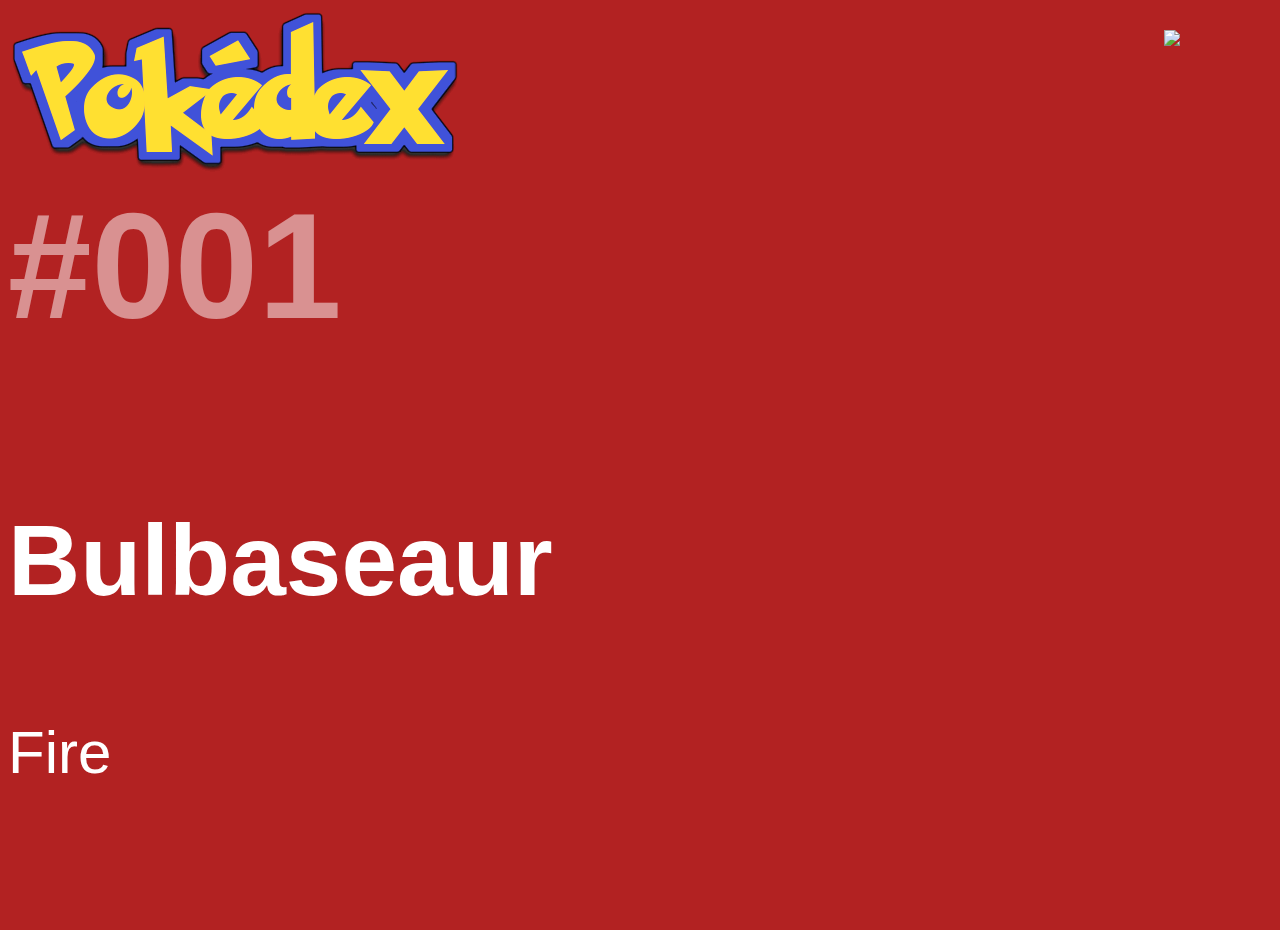
==== bulbaseaur.html @ b8c9f210 "." ====
<!DOCTYPE html>
<html lang="en">
<head>
    <meta charset="UTF-8">
    <meta http-equiv="X-UA-Compatible" content="IE=edge">
    <meta name="viewport" content="width=device-width, initial-scale=1.0">
    <link rel="stylesheet" href="style.css">
    <!-- Icons -->
    <script src="https://kit.fontawesome.com/8f46681b14.js" crossorigin="anonymous"></script>
    <title>Document</title>
</head>
<body class="fires">
    <nav>
        <a href="index.html">
            <img href="index.html" src="/images/pokedex.png" alt="">
        </a>
    </nav>
    <div class="pokemon-full">

    <div class="leftarrow">
        <i id="leftarrow"class="fa-solid fa-chevron-left fa-10x"></i>
    </div>

        <img class="pokemon-img" src="https://raw.githubusercontent.com/PokeAPI/sprites/master/sprites/pokemon/1.png">
        <div class="poke-info">
            <p class="num-id">#001</p>
            <h3 class="poke-name">Bulbaseaur</h3>
            <p class="full-type">Fire</p>
        </div>
        
    </div>



    <script src="script.js"></script>
</body>
</html>
---- style.css ----
.main{
    display: flex;
    flex-direction: column;
    align-items: center;
    justify-content: center;
    margin: 0;
}

h1{
    letter-spacing: 3px;
}

.main{
    background :linear-gradient(360deg, #333 0%, #000 100%);;
}

.poke-container {
    display:flex;
    flex-wrap: wrap;
    align-items: space-between;
    justify-content: center;
    margin: 0 auto;
    max-width: 1200px;
}

.pokemon{
    background-color: #eee;
    border-radius: 10px;
    box-shadow: 0 3px 15px rgba(100, 100, 100, 0.5);
    margin: 10px;
    padding: 20px;
    text-align: center;
}

.pokemon .img-container{
    background-color: rgba(255, 255, 255, 0.6);
    border-radius: 50%;
    width: 120px;
    height: 120px;
    text-align: center;
}

.pokemon .img-container img {
    max-width: 90%;
    margin-top: 20px;
}

.pokemon .info .number{
    background-color: rgba(0, 0, 0, 0.1);
    padding: 5px 10px;
    border-radius: 10px;
    font-size: 0.9em;
}

.pokemon .info .name{
margin: 15px 0 7px;
}

.card-btn{
    background-color: transparent;
    border: none;
}

.card-btn :hover{

cursor: pointer;
}

/* Page two */

.fires{
    background-color: firebrick;
    display: flexbox;
    position: relativeS;
}

.pokemon-full{
    display: grid;
}


#leftarrow{
 
}



.num-id{
    font-size: 150px;
    font-family: 'Gill Sans', 'Gill Sans MT', Calibri, 'Trebuchet MS', sans-serif;
    font-weight: bolder;
    color: rgba(255, 255, 255, 0.5);;
    margin-top: 0%;

}

.poke-name{
    font-size: 100px;
    font-family: 'Gill Sans', 'Gill Sans MT', Calibri, 'Trebuchet MS', sans-serif;
    font-weight: bolder;
    color: white;
}

.full-type{
    font-size: 60px;
    font-family: 'Gill Sans', 'Gill Sans MT', Calibri, 'Trebuchet MS', sans-serif;
    color: white;

}

.pokemon-img{
    height: 900px;
    position: absolute;
    right: 100px;
    top: 30px;
}
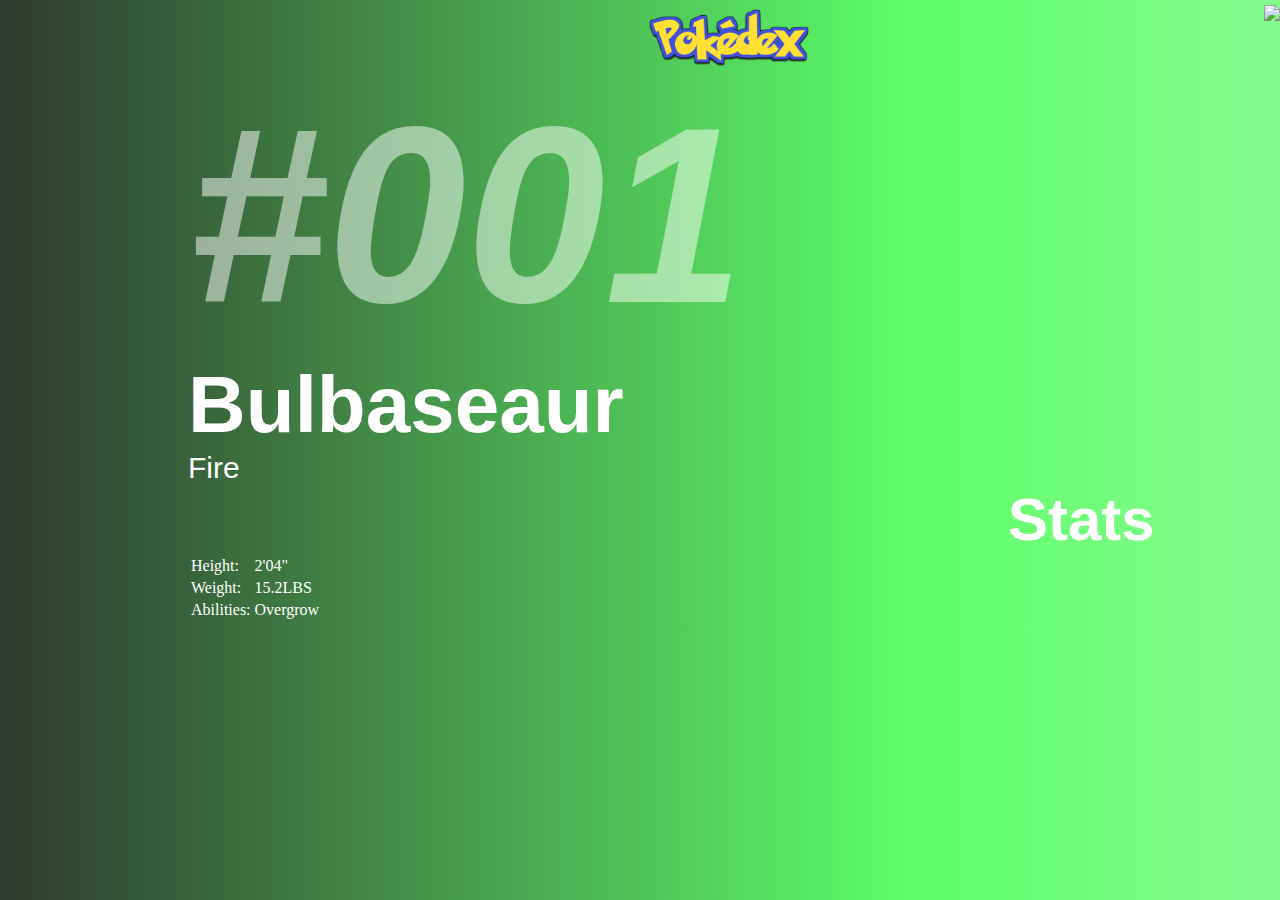
==== commit 63932d02: ".." ====
--- a/bulbaseaur.html
+++ b/bulbaseaur.html
@@ -10,15 +10,15 @@
     <title>Document</title>
 </head>
 <body class="fires">
-    <nav>
-        <a href="index.html">
-            <img href="index.html" src="/images/pokedex.png" alt="">
+    <nav class="logo2">
+        <a class="logo" href="index.html">
+            <img   href="index.html" src="/images/pokedex.png" alt="">
         </a>
     </nav>
     <div class="pokemon-full">
 
     <div class="leftarrow">
-        <i id="leftarrow"class="fa-solid fa-chevron-left fa-10x"></i>
+        <i id="leftarrow"class="fa-solid fa-chevron-left fa-8x"></i>
     </div>
 
         <img class="pokemon-img" src="https://raw.githubusercontent.com/PokeAPI/sprites/master/sprites/pokemon/1.png">
@@ -26,6 +26,25 @@
             <p class="num-id">#001</p>
             <h3 class="poke-name">Bulbaseaur</h3>
             <p class="full-type">Fire</p>
+            <h4>
+                Stats
+            </h4>
+            <div class="attributes">
+                <table>
+                    <tr>
+                        <td>Height:</td>
+                        <td>2'04"</td>
+                    </tr>
+                    <tr>
+                        <td>Weight:</td>
+                        <td>15.2LBS</td>
+                    </tr>
+                    <tr>
+                        <td>Abilities:</td>
+                        <td>Overgrow</td>
+                    </tr>
+                </table>
+            </div>
         </div>
         
     </div>
--- a/style.css
+++ b/style.css
@@ -68,49 +68,82 @@
 
 /* Page two */
 
+
+.logo img{
+    height: 60px;
+    padding-left: 40rem;
+}
+
 .fires{
-    background-color: firebrick;
-    display: flexbox;
-    position: relativeS;
+    background: linear-gradient(90deg, rgba(47,57,48,1) 0%, rgba(93,254,104,1) 71%, rgba(131,251,139,1) 98%);
+
+    
+ 
 }
 
 .pokemon-full{
-    display: grid;
+    
 }
 
 
 #leftarrow{
- 
+ position: absolute;
+ top: 400px;
+}
+
+.num-id,
+.poke-name,
+.full-type{
+    margin: 0px 10px 0px 180px;
+  
+}
+
+.poke-info h4{
+    margin: auto ;
+    padding: 0 0 0 1000px;
+    font-size: 60px;
+    color: white;
+    font-weight: 600;
+    font-family: 'Gill Sans', 'Gill Sans MT', Calibri, 'Trebuchet MS', sans-serif;
+
 }
 
 
 
 .num-id{
-    font-size: 150px;
+    font-size: 250px;
     font-family: 'Gill Sans', 'Gill Sans MT', Calibri, 'Trebuchet MS', sans-serif;
     font-weight: bolder;
+    font-style: italic;
     color: rgba(255, 255, 255, 0.5);;
-    margin-top: 0%;
+    overflow-x: hidden;
 
 }
 
 .poke-name{
-    font-size: 100px;
+    font-size: 80px;
     font-family: 'Gill Sans', 'Gill Sans MT', Calibri, 'Trebuchet MS', sans-serif;
     font-weight: bolder;
     color: white;
 }
 
 .full-type{
-    font-size: 60px;
+    font-size: 30px;
     font-family: 'Gill Sans', 'Gill Sans MT', Calibri, 'Trebuchet MS', sans-serif;
     color: white;
 
 }
 
 .pokemon-img{
-    height: 900px;
+    height: 500px;
     position: absolute;
-    right: 100px;
-    top: 30px;
+    right: 0px;
+    top: 5px;
+    overflow-x: hidden;
+}
+
+.attributes{
+    margin: auto;
+    padding-left: 180px;
+    color: white;
 }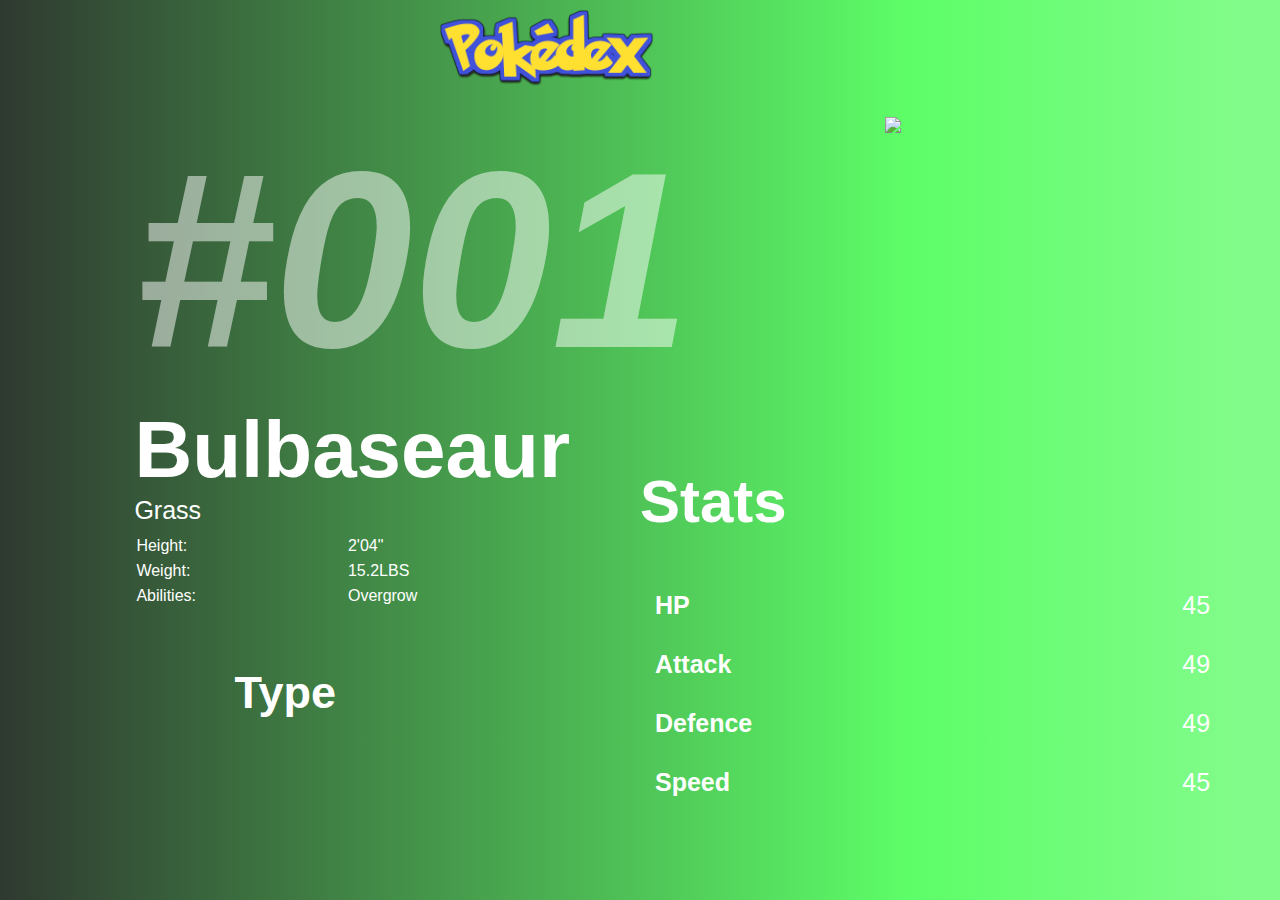
==== commit 670b9c7e: "." ====
--- a/bulbaseaur.html
+++ b/bulbaseaur.html
@@ -10,47 +10,123 @@
     <title>Document</title>
 </head>
 <body class="fires">
-    <nav class="logo2">
-        <a class="logo" href="index.html">
-            <img   href="index.html" src="/images/pokedex.png" alt="">
-        </a>
-    </nav>
+    <div class="container">
+        <!-- Navigation Menu -->
+        
+        <nav class="logo2">
+            <div class="nav-container">
+
+                <button onclick="myFunction()" id="poke-menu" class="poke-menu dropbtn">
+                    <i class="fa-brands fa-microsoft fa-4x"></i>
+                </button>
+                <a class="logo" href="index.html">
+                    <img   href="index.html" src="/images/pokedex.png" alt="">
+                </a>
+            </div>
+        </nav>
+        <div id="square" class="square">
+           
+        </div>
+                <!-- Front and back arrows -->
+            <span class="leftarrow">
+                <button class="btnarrows desktop">
+                    <i id="leftarrow"class="fa-solid fa-chevron-left fa-8x "></i>
+                </button>
+                <button class="btnarrows tablet">
+                    <i id="leftarrow"class="fa-solid fa-chevron-left fa-6x "></i>
+                </button>
+                <button class="btnarrows mobile">
+                    <i id="leftarrow"class="fa-solid fa-chevron-left fa-4x "></i>
+                </button>
+            </span>
+            
+            <span class="rightarrow">
+                <button class="btnarrows desktop">
+                    <i id="rightarrow"class="fa-solid fa-chevron-right fa-8x "></i>
+                </button>
+                <button class="btnarrows tablet">
+                    <i id="rightarrow"class="fa-solid fa-chevron-right fa-6x "></i>
+                </button>
+                <button class="btnarrows mobile">
+                    <i id="rightarrow"class="fa-solid fa-chevron-right fa-4x"></i>
+                </button>
+            </span>
+
+            <!-- Pokemon information -->
     <div class="pokemon-full">
+            <img class="pokemon-img bounce-1" src="https://raw.githubusercontent.com/PokeAPI/sprites/master/sprites/pokemon/1.png">
+            <div class="poke-info">
+                <div class="leftside">
+                    
+                    <p class="num-id">#001</p>
+                    <h3 class="poke-name">Bulbaseaur</h3>
+                    <p class="full-type">Grass</p>
+                    
+                    <div class="attributes">
+                        <table>
+                            <tr>
+                                <td>Height:</td>
+                                <td>2'04"</td>
+                            </tr>
+                            <tr>
+                                <td>Weight:</td>
+                                <td>15.2LBS</td>
+                            </tr>
+                            <tr>
+                                <td>Abilities:</td>
+                                <td>Overgrow</td>
+                            </tr>
+                        </table>
+                    </div>
+                </div>    
+            </div>
+            <div class="types">
+                <h5>Type</h5>
+                <img class="typesymbol" src="/images/grasstype-removebg-preview.png" alt="">
+            </div>
 
-    <div class="leftarrow">
-        <i id="leftarrow"class="fa-solid fa-chevron-left fa-8x"></i>
-    </div>
+            <div class="rightside">
+                    
+                <h4>
+                    Stats
+                </h4>
+                <div class="attribute-chart">
+                <h6 class="stat-title">
+                    HP
+                </h6>
+                <p class="stats-number">
+                    45
+                </p>
+                <h6 class="stat-title">
+                    Attack
+                </h6>
+                <p class="stats-number">
+                    49
+                </p>
+                <h6 class="stat-title">
+                    Defence
+                </h6>
+                <p class="stats-number">
+                    49
+                </p>
+                <h6 class="stat-title">
+                    Speed
+                </h6>
+                <p class="stats-number">
+                    45
+                </p>
+                </div>
+            </div>
 
-        <img class="pokemon-img" src="https://raw.githubusercontent.com/PokeAPI/sprites/master/sprites/pokemon/1.png">
-        <div class="poke-info">
-            <p class="num-id">#001</p>
-            <h3 class="poke-name">Bulbaseaur</h3>
-            <p class="full-type">Fire</p>
-            <h4>
-                Stats
-            </h4>
-            <div class="attributes">
-                <table>
-                    <tr>
-                        <td>Height:</td>
-                        <td>2'04"</td>
-                    </tr>
-                    <tr>
-                        <td>Weight:</td>
-                        <td>15.2LBS</td>
-                    </tr>
-                    <tr>
-                        <td>Abilities:</td>
-                        <td>Overgrow</td>
-                    </tr>
-                </table>
-            </div>
+            
+
         </div>
         
     </div>
-
-
-
+    
+    
+    
+    
     <script src="script.js"></script>
 </body>
 </html>--- a/style.css
+++ b/style.css
@@ -56,68 +56,150 @@
 margin: 15px 0 7px;
 }
 
-.card-btn{
-    background-color: transparent;
+#card-btn {
+    background-color: none;
     border: none;
 }
 
-.card-btn :hover{
-
+#card-btn :hover{
 cursor: pointer;
 }
 
 /* Page two */
 
-
-.logo img{
-    height: 60px;
-    padding-left: 40rem;
-}
-
+.square{
+    display: none;
+    height: 500px;
+  width: 900px;
+  background-color: #555;
+  position: absolute;
+  left: 150px;
+  top: 130px;
+}
+.show{
+    display: block;
+}
 .fires{
+    display: flex;
+    height: 100%;
     background: linear-gradient(90deg, rgba(47,57,48,1) 0%, rgba(93,254,104,1) 71%, rgba(131,251,139,1) 98%);
-
+}
+.container{
+    display: grid;
+    width: 100%;
+ 
+    grid-template-columns: 10% 80% 10%;
+    grid-template-rows: 15% 40rem 15%;
+    grid-template-areas: ". nav ."
+                         "left stats right";
+}
+
+.poke-menu{
+    padding: 0px 0px 0px 0px;
+    background: none;
+    border: none;
+    position: relative;
+    bottom: 20px;
+}
+.poke-menu:hover{
+    cursor: pointer;
+}
+
+.poke-menu button{
+    margin-bottom: 100px;
     
- 
+}
+
+.logo2{
+   grid-area: nav;
+  margin-left: 300px;
+}
+.logo2 img{
+    height: 80px;
+
+}
+
+.nav-container{
+    align-content: center;
+}
+
+.tablet{
+    display: none;
+}
+
+.mobile{
+    display: none;
+}
+
+.rightarrow{
+    grid-area: right;
+    margin: auto;
+}
+
+.leftarrow{
+    grid-area: left;
+    margin: auto;
+}
+
+.btnarrows{
+    background: none;
+    border: none;
+}
+
+.btnarrows:hover{
+    color: whitesmoke;
 }
 
 .pokemon-full{
+    display: grid;
+    grid-template-columns: 50% 50%;
+    grid-template-rows: 50% 50%;
+    grid-template-areas: "info picture"
+                         ". statsgrid";
+    grid-area: stats;
+}
+
+
+
+.poke-info{
+    grid-area: info;
+}
+
+.rightside h4{
+    margin-top: 30px;
+    margin-bottom: 40px;
+    font-size: 60px;
+    color: white;
+    font-weight: 600;
+    font-family: 'Gill Sans', 'Gill Sans MT', Calibri, 'Trebuchet MS', sans-serif;
     
 }
-
-
-#leftarrow{
- position: absolute;
- top: 400px;
-}
-
-.num-id,
-.poke-name,
-.full-type{
-    margin: 0px 10px 0px 180px;
-  
-}
-
-.poke-info h4{
-    margin: auto ;
-    padding: 0 0 0 1000px;
-    font-size: 60px;
-    color: white;
-    font-weight: 600;
-    font-family: 'Gill Sans', 'Gill Sans MT', Calibri, 'Trebuchet MS', sans-serif;
-
-}
-
-
-
 .num-id{
     font-size: 250px;
     font-family: 'Gill Sans', 'Gill Sans MT', Calibri, 'Trebuchet MS', sans-serif;
     font-weight: bolder;
     font-style: italic;
-    color: rgba(255, 255, 255, 0.5);;
-    overflow-x: hidden;
-
+    color: rgba(255, 255, 255, 0.5);
+    margin: 0;
+}
+
+.pokemon-img {
+    margin: auto;
+    height: 500px;
+    grid-area: picture;
+    animation-duration: 1s;
+    animation-iteration-count: infinite;
+    transform-origin: bottom;
+}
+
+.bounce-1 {
+    animation-name: bounce-1;
+    animation-timing-function: linear;
+}
+@keyframes bounce-1 {
+    0%   { transform: translateY(0); }
+    50%  { transform: translateY(-30px); }
+    100% { transform: translateY(0); }
 }
 
 .poke-name{
@@ -125,25 +207,207 @@
     font-family: 'Gill Sans', 'Gill Sans MT', Calibri, 'Trebuchet MS', sans-serif;
     font-weight: bolder;
     color: white;
+    margin: 0;
 }
 
 .full-type{
-    font-size: 30px;
-    font-family: 'Gill Sans', 'Gill Sans MT', Calibri, 'Trebuchet MS', sans-serif;
-    color: white;
-
-}
-
-.pokemon-img{
-    height: 500px;
-    position: absolute;
-    right: 0px;
-    top: 5px;
-    overflow-x: hidden;
+    font-size: 25px;
+    font-family: 'Gill Sans', 'Gill Sans MT', Calibri, 'Trebuchet MS', sans-serif;
+    color: white;
+    margin: 0 0 10px 0;
 }
 
 .attributes{
     margin: auto;
-    padding-left: 180px;
-    color: white;
+    color: white;
+    font-family: 'Gill Sans', 'Gill Sans MT', Calibri, 'Trebuchet MS', sans-serif;
+}
+.attributes tr td{
+    padding: 0px 150px 5px 0px;
+}
+.rightside{
+    grid-area: statsgrid;
+    
+}
+.types{
+    margin-left: 100px;
+}
+
+.types h5{
+    margin-top: 230px;
+    margin-bottom: 25px;
+    font-size: 45px;
+    font-family: 'Gill Sans', 'Gill Sans MT', Calibri, 'Trebuchet MS', sans-serif;
+    color: white;
+}
+
+.typesymbol{
+    height: 100px;
+}
+
+.attribute-chart{
+    display: grid;
+    grid-template-columns: 1fr 1fr;
+    column-gap: 400px;
+}
+.stat-title{
+    font-family: 'Gill Sans', 'Gill Sans MT', Calibri, 'Trebuchet MS', sans-serif;
+    color: white;
+    font-size: 25px;
+    margin: 15px;
+}
+.stats-number{
+    font-family: 'Gill Sans', 'Gill Sans MT', Calibri, 'Trebuchet MS', sans-serif;
+    color: white;
+    font-size: 25px;
+    margin: 15px;
+}
+
+/* TABLET MEADIA QUERIES */
+
+@media only screen and (min-width:607px) and (max-width: 1024px) {
+    .logo2{
+        margin-left:200px;
+    }
+
+    .desktop{
+        display: none;
+    }
+    .tablet{
+        display: block;
+    }
+    
+    .num-id{
+    font-size: 150px;
+    }
+
+    .poke-name{
+        font-size: 60px;
+    }
+
+    .full-type{
+        font-size: 20px;
+    }
+
+    .attributes tr td{
+        padding: 0px 90px 5px 0px;
+    }
+
+    .pokemon-img {
+        height: 400px;
+    }
+
+    .types{
+        margin-left: 60px;
+    }
+
+    .types h5{
+        margin-top: 100px;
+
+    }
+
+    .rightside h4{
+        font-size: 40px;
+        margin: 70px 0px 10px 0px;
+    }
+
+    .attribute-chart{
+        column-gap: 150px;
+    }
+
+    .stat-title{
+        font-size: 18px;
+    }
+
+    .stats-number{
+        font-size: 20px;
+    }
+}
+
+@media only screen and  (max-width: 606px) {
+    .mobile{
+        display: block;
+    }
+    .logo2{
+        margin-left: 0px;
+        display: flex;
+        align-items: center;
+        justify-content: center;
+    }
+
+    .pokemon-full{
+        grid-template-areas: "info picture"
+        "types types"
+        "statsgrid statsgrid";
+       grid-template-rows: 1fr 1fr 1fr; 
+    }
+
+   
+
+    .desktop{
+        display: none;
+    }
+    .tablet{
+        display: none;
+    }
+    
+    .num-id{
+    font-size: 80px;
+    }
+
+    .poke-name{
+        font-size: 35px;
+    }
+
+    .full-type{
+        font-size: 18px;
+    }
+
+    .attributes tr td{
+        padding: 0px 40px 5px 0px;
+    }
+
+    .pokemon-img {
+        height: 250px;
+    }
+    .types{
+        margin-left: 25px;
+       grid-area: types;
+    }
+
+    .types h5{
+        font-size: 25px;
+        margin-top: 0px;
+        display: flex;
+        align-items: center;
+        justify-content: center;
+
+    }
+
+    .typesymbol{
+        height: 80px;
+        
+    }
+
+
+
+    .rightside h4{
+        font-size: 30px;
+        margin: 70px 0px 10px 0px;
+        display: flex;
+        align-items: center;
+        justify-content: center;
+    }
+
+    .attribute-chart{
+        column-gap: 150px;
+    }
+
+    .stat-title{
+        font-size: 18px;
+    }
+
+    .stats-number{
+        font-size: 20px;
+    }
 }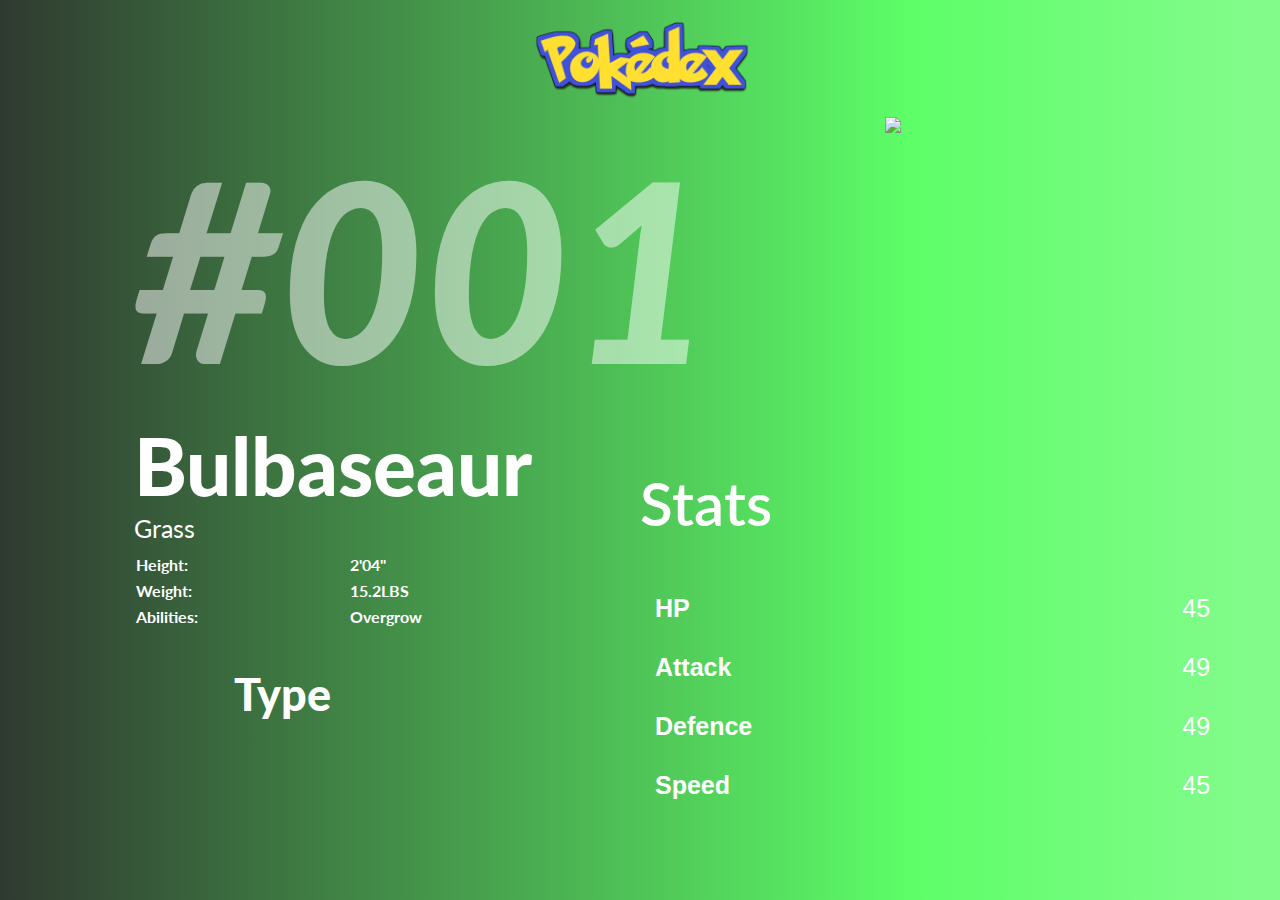
==== commit 54164d45: "completes assignment" ====
--- a/bulbaseaur.html
+++ b/bulbaseaur.html
@@ -7,6 +7,8 @@
     <link rel="stylesheet" href="style.css">
     <!-- Icons -->
     <script src="https://kit.fontawesome.com/8f46681b14.js" crossorigin="anonymous"></script>
+    <!-- Google Fonts -->
+    <link href="https://fonts.googleapis.com/css2?family=Lato:ital,wght@0,300;1,700;1,900&display=swap" rel="stylesheet">
     <title>Document</title>
 </head>
 <body class="fires">
@@ -25,6 +27,9 @@
             </div>
         </nav>
         <div id="square" class="square">
+            <div id="poke-container" class="poke-container">
+  
+            </div>
            
         </div>
                 <!-- Front and back arrows -->
@@ -54,7 +59,7 @@
 
             <!-- Pokemon information -->
     <div class="pokemon-full">
-            <img class="pokemon-img bounce-1" src="https://raw.githubusercontent.com/PokeAPI/sprites/master/sprites/pokemon/1.png">
+            <img  id="pokemon-img" class="pokemon-img bounce-1 " src="https://raw.githubusercontent.com/PokeAPI/sprites/master/sprites/pokemon/1.png">
             <div class="poke-info">
                 <div class="leftside">
                     
--- a/style.css
+++ b/style.css
@@ -33,11 +33,11 @@
 }
 
 .pokemon .img-container{
-    background-color: rgba(255, 255, 255, 0.6);
-    border-radius: 50%;
+    background-color: none;
     width: 120px;
     height: 120px;
     text-align: center;
+    font-family: 'Lato', sans-serif;
 }
 
 .pokemon .img-container img {
@@ -50,19 +50,78 @@
     padding: 5px 10px;
     border-radius: 10px;
     font-size: 0.9em;
+    font-family: 'Lato', sans-serif;
 }
 
 .pokemon .info .name{
 margin: 15px 0 7px;
 }
 
-#card-btn {
+
+
+#caught{
+    accent-color: green;
+    margin-top: 20px;
+}
+
+
+
+#card-btn1 {
     background-color: none;
     border: none;
 }
 
-#card-btn :hover{
+#card-btn1 :hover{
 cursor: pointer;
+}
+
+#load-more{
+    padding: 20px;
+}
+
+#load-more button{
+  align-items: center;
+  appearance: none;
+  background-color: #FCFCFD;
+  border-radius: 4px;
+  border-width: 0;
+  box-shadow: rgba(45, 35, 66, 0.4) 0 2px 4px,rgba(45, 35, 66, 0.3) 0 7px 13px -3px,#D6D6E7 0 -3px 0 inset;
+  box-sizing: border-box;
+  color: #000;
+  cursor: pointer;
+  display: inline-flex;
+  font-family: "JetBrains Mono",monospace;
+  height: 48px;
+  justify-content: center;
+  line-height: 1;
+  list-style: none;
+  overflow: hidden;
+  padding-left: 16px;
+  padding-right: 16px;
+  position: relative;
+  text-align: left;
+  text-decoration: none;
+  transition: box-shadow .15s,transform .15s;
+  user-select: none;
+  -webkit-user-select: none;
+  touch-action: manipulation;
+  white-space: nowrap;
+  will-change: box-shadow,transform;
+  font-size: 18px;
+}
+
+#load-more button:focus {
+  box-shadow: #D6D6E7 0 0 0 1.5px inset, rgba(45, 35, 66, 0.4) 0 2px 4px, rgba(45, 35, 66, 0.3) 0 7px 13px -3px, #D6D6E7 0 -3px 0 inset;
+}
+
+#load-more button:hover {
+  box-shadow: rgba(45, 35, 66, 0.4) 0 4px 8px, rgba(45, 35, 66, 0.3) 0 7px 13px -3px, #D6D6E7 0 -3px 0 inset;
+  transform: translateY(-2px);
+}
+
+.button-30:active {
+  box-shadow: #D6D6E7 0 3px 7px inset;
+  transform: translateY(2px);
 }
 
 /* Page two */
@@ -75,9 +134,10 @@
   position: absolute;
   left: 150px;
   top: 130px;
+  overflow: scroll;
 }
 .show{
-    display: block;
+    display: flex;
 }
 .fires{
     display: flex;
@@ -100,6 +160,7 @@
     border: none;
     position: relative;
     bottom: 20px;
+    
 }
 .poke-menu:hover{
     cursor: pointer;
@@ -112,7 +173,9 @@
 
 .logo2{
    grid-area: nav;
-  margin-left: 300px;
+  display: flex;
+  align-items: center;
+  justify-content: center;
 }
 .logo2 img{
     height: 80px;
@@ -171,13 +234,13 @@
     font-size: 60px;
     color: white;
     font-weight: 600;
-    font-family: 'Gill Sans', 'Gill Sans MT', Calibri, 'Trebuchet MS', sans-serif;
+    font-family: 'Lato', sans-serif;
     
 }
 .num-id{
     font-size: 250px;
-    font-family: 'Gill Sans', 'Gill Sans MT', Calibri, 'Trebuchet MS', sans-serif;
-    font-weight: bolder;
+    font-family: 'Lato', sans-serif;
+    font-weight:900 ;
     font-style: italic;
     color: rgba(255, 255, 255, 0.5);
     margin: 0;
@@ -192,6 +255,10 @@
     transform-origin: bottom;
 }
 
+.pokeimg-hide{
+    display: none;
+}
+
 .bounce-1 {
     animation-name: bounce-1;
     animation-timing-function: linear;
@@ -204,15 +271,15 @@
 
 .poke-name{
     font-size: 80px;
-    font-family: 'Gill Sans', 'Gill Sans MT', Calibri, 'Trebuchet MS', sans-serif;
-    font-weight: bolder;
+    font-family: 'Lato', sans-serif;
+    font-weight: 900;
     color: white;
     margin: 0;
 }
 
 .full-type{
     font-size: 25px;
-    font-family: 'Gill Sans', 'Gill Sans MT', Calibri, 'Trebuchet MS', sans-serif;
+    font-family: 'Lato', sans-serif;
     color: white;
     margin: 0 0 10px 0;
 }
@@ -220,7 +287,8 @@
 .attributes{
     margin: auto;
     color: white;
-    font-family: 'Gill Sans', 'Gill Sans MT', Calibri, 'Trebuchet MS', sans-serif;
+    font-family: 'Lato', sans-serif;
+    font-weight: 700;
 }
 .attributes tr td{
     padding: 0px 150px 5px 0px;
@@ -237,7 +305,8 @@
     margin-top: 230px;
     margin-bottom: 25px;
     font-size: 45px;
-    font-family: 'Gill Sans', 'Gill Sans MT', Calibri, 'Trebuchet MS', sans-serif;
+    font-family: 'Lato', sans-serif;
+    font-weight: 900;
     color: white;
 }
 
@@ -266,10 +335,11 @@
 /* TABLET MEADIA QUERIES */
 
 @media only screen and (min-width:607px) and (max-width: 1024px) {
-    .logo2{
-        margin-left:200px;
-    }
-
+    .square{
+        width: 600px;
+        left: 80px;
+        overflow: scroll;
+    }
     .desktop{
         display: none;
     }
@@ -325,6 +395,14 @@
 }
 
 @media only screen and  (max-width: 606px) {
+    .square{
+        width: 400px;
+        left: 20px;
+        overflow: scroll;
+    }
+
+
+
     .mobile{
         display: block;
     }
